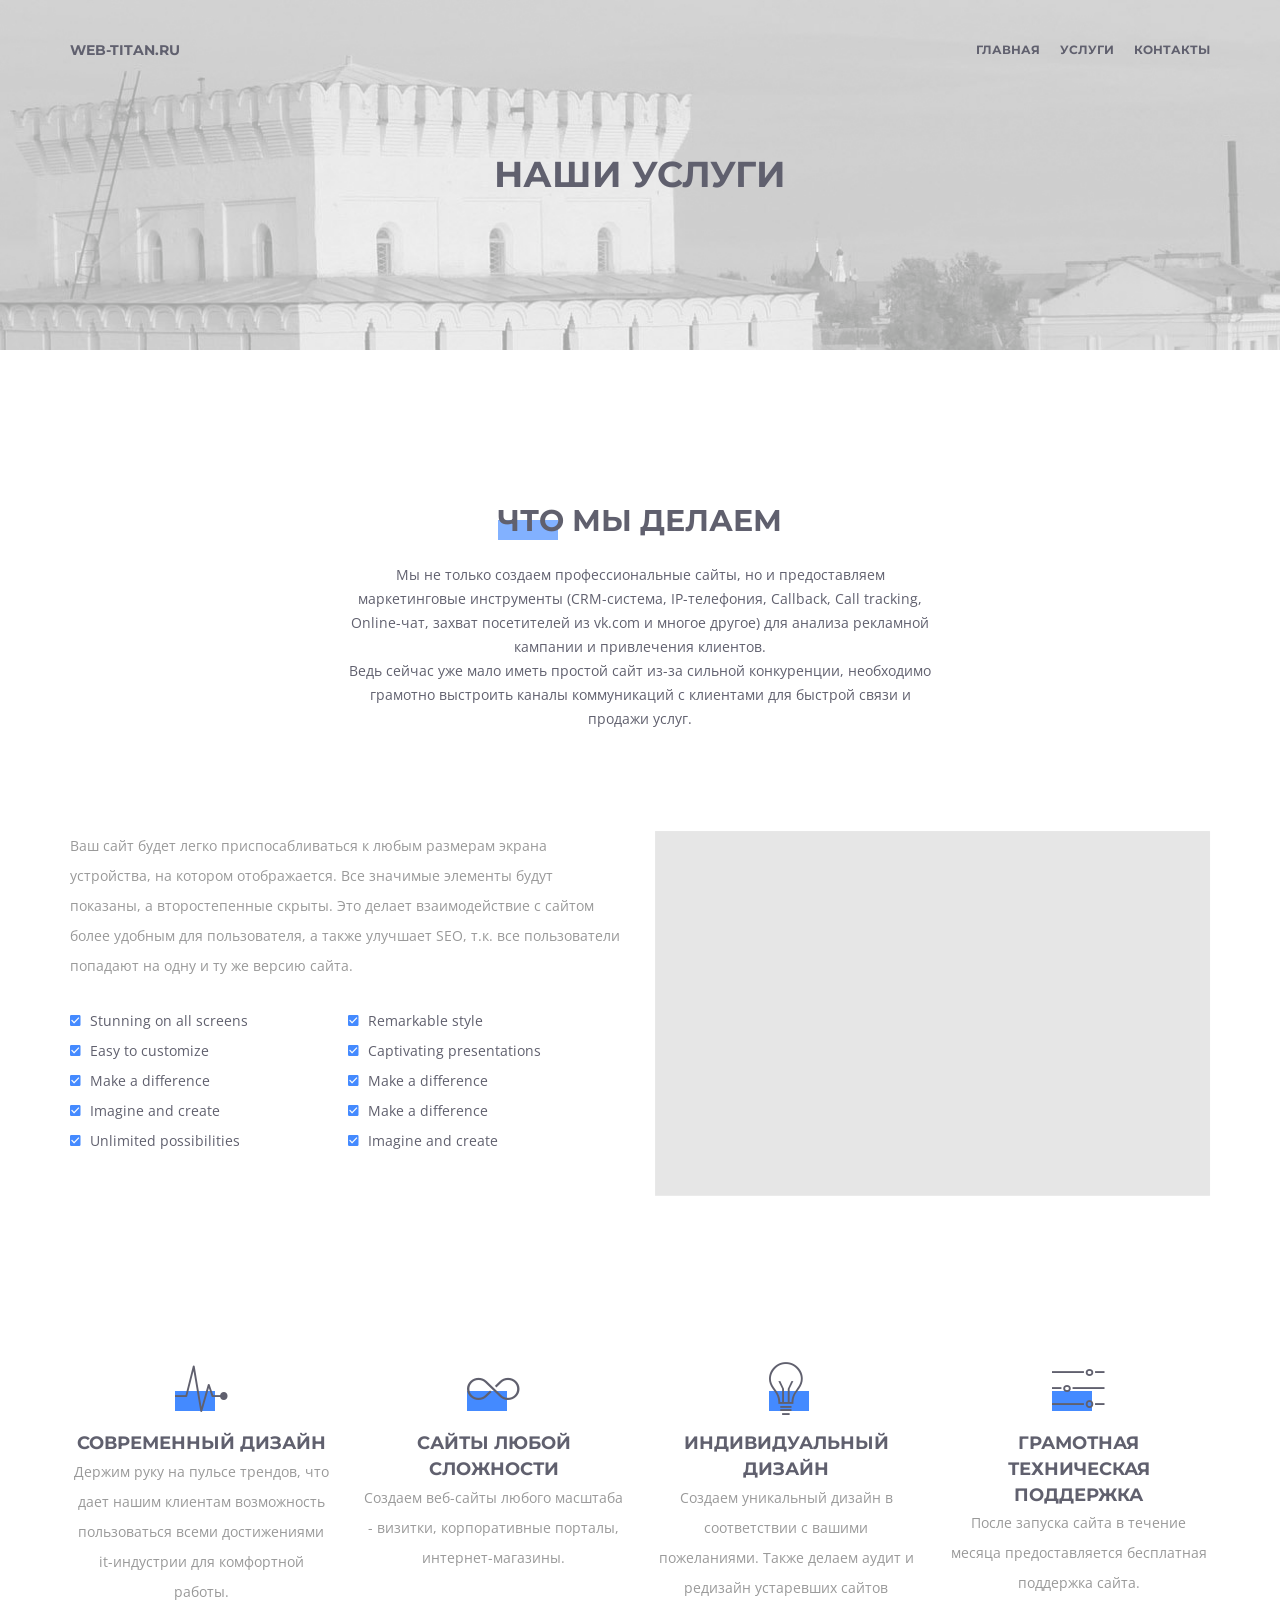
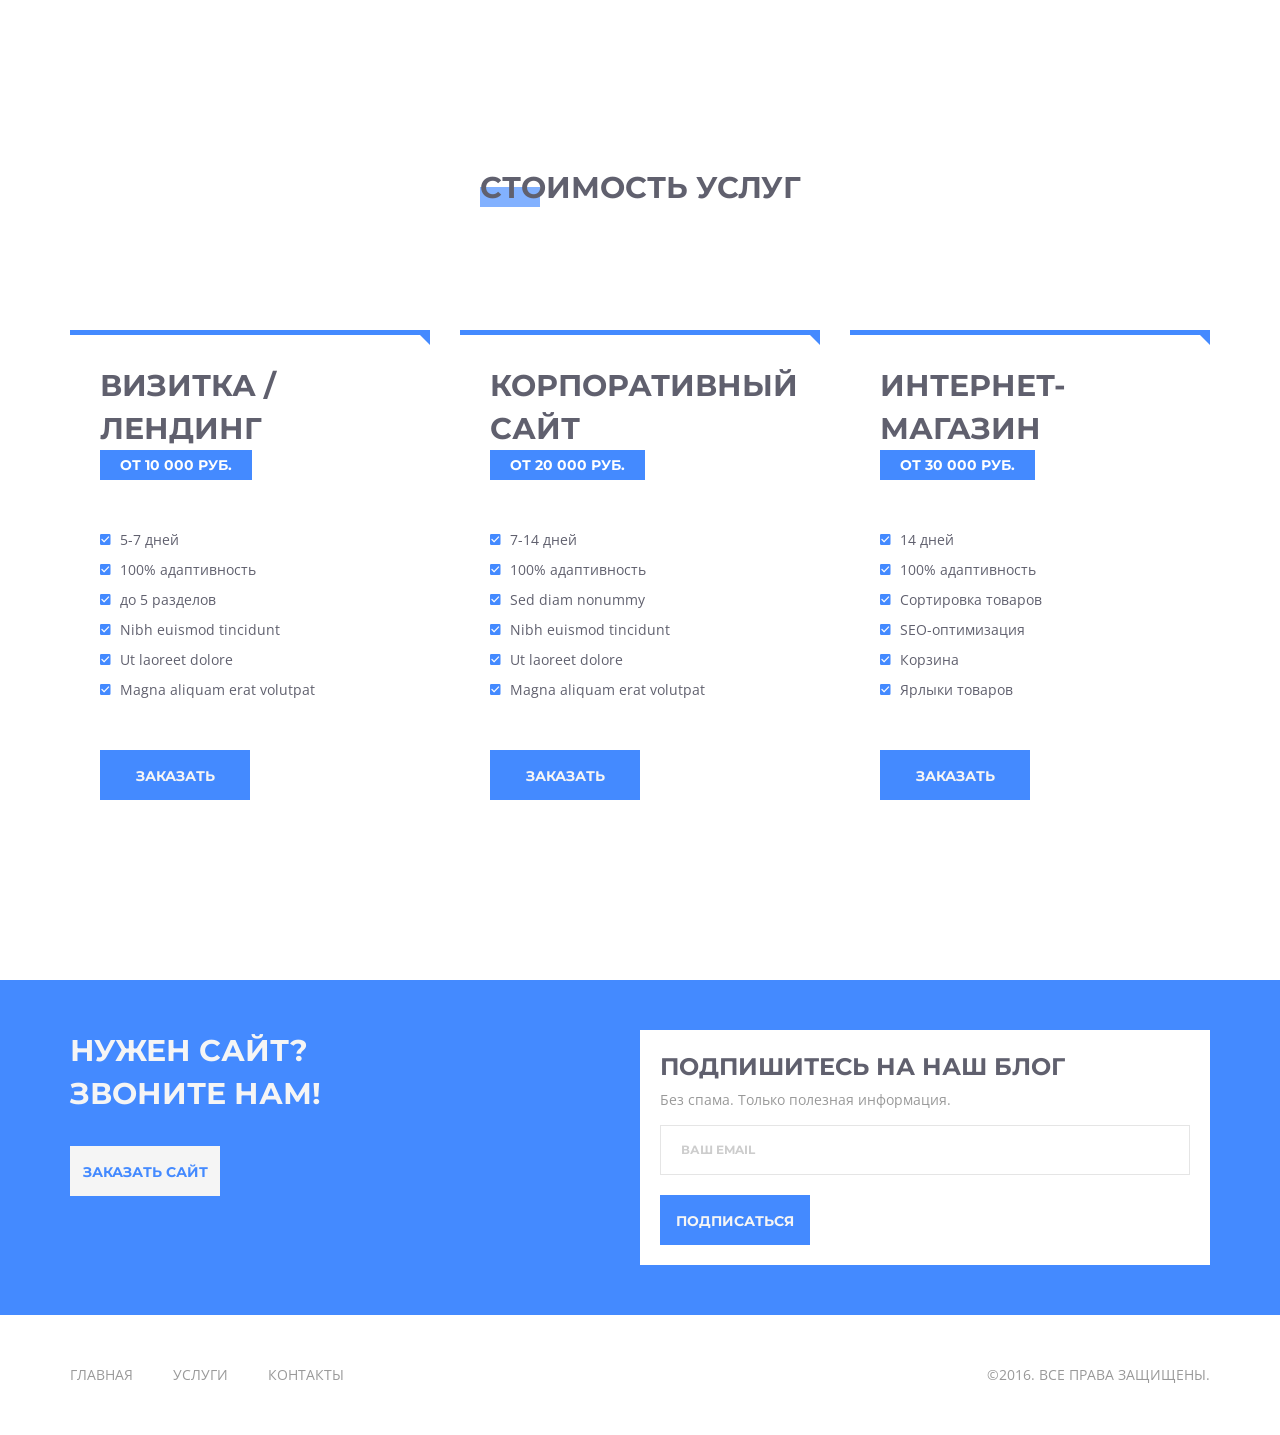
==== services.html @ 9d17737e "3" ====
<!DOCTYPE html>
<html>
<head>
	<title>Web-Titan | Веб-студия Ярославль</title>
	<!-- META TAGS -->
	<meta charset="utf-8">
	<meta name="viewport" content="width=device-width, initial-scale=1.0">
	<link rel="shortcut icon" type="image/x-icon" href="assets/img/favicon.ico">
	<meta name="author" content="web-titan.ru">
	<meta name="description" content="Веб-студия Web-Titan - создаем сайты и помогаем найти клиентов">

	<!-- STYLES -->
	<link rel="stylesheet" href="assets/css/bootstrap.min.css">
	<link rel="stylesheet" href="assets/css/ionicons.min.css">
	<link rel="stylesheet" href="assets/css/flexslider.css">
	<link rel="stylesheet" href="assets/css/animsition.min.css">
	<link rel="stylesheet" href="assets/css/animate.css">
	<link rel="stylesheet" href="assets/css/style.css">
</head>
<body class="animsition">
	<!-- HEADER  -->
	<header class="main-header">
		<div class="container">
			<div class="logo">
				<a href="index.html"><div class="big-title uppercase montserrat-text">web-titan.ru</div></a>
			</div>

			<div class="menu">
				<!-- desktop navbar -->
				<nav class="desktop-nav">
					<ul class="first-level">
						<li><a href="index.html" class="animsition-link">Главная</a></li>
<!--						<li><a href="about.html" class="animsition-link">о нас</a></li>-->
						<li><a href="services.html" class="animsition-link">услуги</a></li>
<!--
						<li><a href="">портфолио</a>
							<ul class="second-level">
								<li><a href="portfolio-1.html" class="animsition-link">portfolio list</a></li>
								<li><a href="single-project.html" class="animsition-link">single project 1</a></li>
								<li><a href="single-project-2.html" class="animsition-link">single project 2</a></li>
							</ul>
						</li>
						<li><a href="">блог</a>
							<ul class="second-level">
								<li><a href="blog-1.html" class="animsition-link">posts list</a></li>
								<li><a href="single-post.html" class="animsition-link">single post</a></li>
							</ul>
						</li>
-->
						<li><a href="contact.html" class="animsition-link">контакты</a></li>
					</ul>
				</nav>
				<!-- mobile navbar -->
				<nav class="mobile-nav"></nav>
				<div class="menu-icon">
					<div class="line"></div>
					<div class="line"></div>
					<div class="line"></div>
				</div>
			</div>
		</div>
	</header>


	<!-- HERO SECTION  -->
	<div class="site-hero_2">
		<div class="page-title">
			<div class="big-title montserrat-text uppercase">Наши услуги</div>
<!--			<div class="small-title montserrat-text uppercase">home / services</div>-->
		</div>
	</div>

	<!-- WHAT WE DO -->
	<section>
		<div class="container">
			<div class="row">
				<div class="section-title">
					<span>Что мы делаем</span>
					<p>Мы не только создаем профессиональные сайты, но и предоставляем маркетинговые инструменты (CRM-система, IP-телефония, Callback, Call tracking, Online-чат, захват посетителей из vk.com и многое другое) для анализа рекламной кампании и привлечения клиентов.
						<br>
						Ведь сейчас уже мало иметь простой сайт из-за сильной конкуренции, необходимо грамотно выстроить каналы коммуникаций с клиентами для быстрой связи и продажи услуг.	</p>
				</div>
			</div>

			<div class="row">
				<div class="col-md-6 wow fadeInUp">
					<p style="margin-bottom:30px">
					    Ваш сайт будет легко приспосабливаться к любым размерам экрана устройства, на котором отображается. Все значимые элементы будут показаны, а второстепенные скрыты. Это делает взаимодействие с сайтом более удобным для пользователя, а также улучшает SEO, т.к. все пользователи попадают на одну и ту же версию сайта. 
											
					</p>
					<div class="col-md-6">
						<div class="row">
							<ul class="list">
								<li>Stunning on all screens</li>
								<li>Easy to customize</li>
								<li>Make a difference</li>
								<li>Imagine and create</li>
								<li>Unlimited possibilities</li>
							</ul>
						</div>
					</div>
					<div class="col-md-6">
						<div class="row">
							<ul class="list">
								<li>Remarkable style</li>
								<li>Captivating presentations</li>
								<li>Make a difference</li>
								<li>Make a difference</li>
								<li>Imagine and create</li>
							</ul>
						</div>
					</div>
				</div>

				<div class="col-md-6 wow fadeInUp" data-wow-delay=".1s">
					<img src="assets/img/img1.jpg" alt="img" style="width:100%">
				</div>
			</div><!-- end row -->
		</div><!-- end container -->
	</section>


	<section>
		<div class="container">
			<div class="row">
				<div class="col-md-3 col-sm-6 col-xs-12 wow fadeInUp">
					<div class="benefits_1_single">
						<i class="icon ion-ios-pulse"></i>
						<div class="title montserrat-text uppercase">Современный дизайн</div>
						<p>
							Держим руку на пульсе трендов, что дает нашим клиентам возможность пользоваться всеми достижениями it-индустрии для комфортной работы.
						</p>
					</div>
				</div>
				<div class="col-md-3 col-sm-6 col-xs-12 wow fadeInUp" data-wow-delay=".1s">
					<div class="benefits_1_single">
						<i class="icon ion-ios-infinite-outline"></i>
						<div class="title montserrat-text uppercase">сайты любой сложности</div>
						<p>
							Создаем веб-сайты любого масштаба - визитки, корпоративные порталы, интернет-магазины.
						</p>
					</div>
				</div>
				<div class="col-md-3 col-sm-6 col-xs-12 wow fadeInUp" data-wow-delay=".2s">
					<div class="benefits_1_single">
						<i class="icon ion-ios-lightbulb-outline"></i>
						<div class="title montserrat-text uppercase">Индивидуальный дизайн</div>
						<p>
							Создаем уникальный дизайн в соответствии с вашими пожеланиями.
							Также делаем аудит и редизайн устаревших сайтов
						</p>
					</div>
				</div>
				<div class="col-md-3 col-sm-6 col-xs-12 wow fadeInUp" data-wow-delay=".3s">
					<div class="benefits_1_single">
						<i class="icon ion-ios-settings"></i>
						<div class="title montserrat-text uppercase">Грамотная техническая поддержка</div>
						<p>
							После запуска сайта в течение месяца предоставляется бесплатная поддержка сайта.
						</p>
					</div>
				</div>
			</div>
		</div>
	</section>


	<section class="pricing_plans">
		<div class="container">
			<div class="row">
				<div class="section-title">
					<span>стоимость услуг</span>
<!--					<p>Оплата происходит поэтапно.</p>-->
				</div>
			</div>
			<div class="row">
				<div class="col-md-4 col-sm-6 col-xs-12 wow fadeInUp">
					<div class="pricing_plan">
						<div class="plan_title montserrat-text uppercase">визитка / лендинг</div>
						<div class="plan_price montserrat-text uppercase">от 10 000 руб.</div>
						<ul class="list">
							<li>5-7 дней</li>
							<li>100% адаптивность</li>
							<li>до 5 разделов</li>
							<li>Nibh euismod tincidunt</li>
							<li>Ut laoreet dolore</li>
							<li>Magna aliquam erat volutpat</li>
						</ul>
						<a href="contact.html" class="btn green"><span>Заказать</span></a>
					</div>
				</div>

				<div class="col-md-4 col-sm-6 col-xs-12 wow fadeInUp" data-wow-delay=".1s">
					<div class="pricing_plan">
				<div class="plan_title montserrat-text uppercase">Корпоративный сайт</div>
						<div class="plan_price montserrat-text uppercase">от 20 000 руб.</div>
						<ul class="list">
							<li>7-14 дней</li>
							<li>100% адаптивность</li>
							<li>Sed diam nonummy</li>
							<li>Nibh euismod tincidunt</li>
							<li>Ut laoreet dolore</li>
							<li>Magna aliquam erat volutpat</li>
						</ul>
						<a href="contact.html" class="btn green"><span>Заказать</span></a>
					</div>
				</div>

				<div class="col-md-4 col-sm-6 col-xs-12 wow fadeInUp" data-wow-delay=".2s">
					<div class="pricing_plan">
						<div class="plan_title montserrat-text uppercase">Интернет-магазин</div>
						<div class="plan_price montserrat-text uppercase">от 30 000 руб.</div>
						<ul class="list">
							<li>14 дней</li>
							<li>100% адаптивность</li>
							<li>Сортировка товаров</li>
							<li>SEO-оптимизация</li>
							<li>Корзина</li>
							<li>Ярлыки товаров</li>
						</ul>
						<a href="contact.html" class="btn green"><span>Заказать</span></a>
					</div>
				</div>
			</div>
		</div>
	</section>


	<!-- newsletter -->
	<section class="green-section wow fadeInUp" style="padding:50px 0">
		<div class="container">
			<div class="col-md-6 col-sm-12">
				<div class="row">
					<span class="white-text montserrat-text uppercase" style="font-size:30px;display:block;">
						Нужен сайт? <br>звоните нам!
					</span>
					<a href="contact.html" class="btn white" style="margin-top:30px"><span>заказать сайт</span></a>
				</div>
			</div>

			<div class="col-md-6 col-sm-12">
				<div class="row">
					<div class="white-section" style="padding:20px">
						<span class="montserrat-text uppercase" style="font-size:24px">подпишитесь на наш блог</span>
						<p>
							Без спама. Только полезная информация.
						</p>
						<form action="#" method="post">
							<div class="input_1">
								<input type="text" name="email">
								<span>ваш email</span>
							</div>
							<button type="submit" class="btn green" style="margin-top:20px"><span>подписаться</span></button>
						</form>
					</div>
				</div>
			</div>
		</div>
	</section>


	<!-- FOOTER -->
	<footer class="main-footer wow fadeInUp">
		<div class="container">
			<div class="col-md-8 col-sm-12">
				<div class="row">
					<nav class="footer-nav">
						<ul>
							<li><a href="index.html" class="animsition-link link">главная</a></li>
<!--							<li><a href="about.html" class="animsition-link link">о нас</a></li>-->
							<li><a href="services.html" class="animsition-link link">услуги</a></li>
<!--							<li><a href="portfolio-1.html" class="animsition-link link">портфолио</a></li>-->
<!--							<li><a href="blog-1.html" class="animsition-link link">блог</a></li>-->
							<li><a href="contact.html" class="animsition-link link">контакты</a></li>
						</ul>
					</nav>
				</div>
			</div>

			<div class="col-md-4 col-sm-12" style="text-align:right">
				<div class="row">
					<div class="uppercase gray-text">
						&copy;2016. все права защищены.
					</div>
<!--
					<ul class="social-icons" style="margin-top:30px;float:right">
						<li><a href="#"><i class="icon ion-social-facebook"></i></a></li>
						<li><a href="#"><i class="icon ion-social-twitter"></i></a></li>
						<li><a href="#"><i class="icon ion-social-youtube"></i></a></li>
						<li><a href="#"><i class="icon ion-social-linkedin"></i></a></li>
						<li><a href="#"><i class="icon ion-social-pinterest"></i></a></li>
						<li><a href="#"><i class="icon ion-social-instagram"></i></a></li>
					</ul>
-->
				</div>
			</div>
		</div>
	</footer>

	<!-- SCRIPTS -->
	<script type="text/javascript" src="assets/js/jquery-2.1.4.min.js"></script>
	<script type="text/javascript" src="assets/js/smoothScroll.js"></script>
	<script type="text/javascript" src="assets/js/jquery.animsition.min.js"></script>
	<script type="text/javascript" src="assets/js/wow.min.js"></script>
	<script type="text/javascript" src="assets/js/main.js"></script>
	<script type="text/javascript">
	$(window).load(function(){
		new WOW().init();
	});
	</script>
</body>
</html>
---- assets/css/style.css ----
/*

// Table of contents //

		Body
	0.  General
	1.  Header & footer
	2.  Site heroes
	3.  Services
	4.  Portfolio
	5.  Inputs & textareas styles
	6.  Benefits styles
	7.  Pricing plans styles
	8.  Team styles
	9.  Testimonials styles
	10. clients styles
	11. Blog styles
	
*/
@import url(https://fonts.googleapis.com/css?family=Montserrat:400,700); /* Montserrat font */
@import url(https://fonts.googleapis.com/css?family=Open+Sans:400,300,600,700,800); /* Open sans font */

/* ##### GENERAL  ##### */
*{
	outline:0;padding: 0;margin:0;
	-webkit-box-sizing:border-box;
	        box-sizing:border-box;
}
body{
	background: #fff;
	color:#60606e;
	font-family: "Open sans", sans-serif;
	font-size: 14px;
	-webkit-font-smoothing: antialiased;
    -moz-osx-font-smoothing: grayscale;
    overflow-x: hidden;
}

/* ##### 00 : GENERAL  ##### */
section{
	margin-top: 150px;
}
.green-section{
	background-color:#448AFF;
}
.white-section{
	background-color:#fff;
}
.light-gray-section{
	background-color: #efeff0;
}
img{width:100%;}

/*blockquote*/
blockquote.bq{
	padding: 30px;
	border-left: solid 10px #448AFF;
	font-style: italic;
	font-size: 14px;
	line-height: 30px;
	color:#999999;
	background-color: #efeff0;
}

/*links*/
a{
	color:#60606e;
	-webkit-transition:all .2s ease-in-out;
			transition:all .2s ease-in-out;
}
a.link{
	position: relative;
}
a.link:after{
	content: "";
	position: absolute;
	bottom: -10px;
	left: 0;
	width: 0;
	height: 1px;
	background-color: #448AFF;
	-webkit-transition:all .2s ease-in-out;
			transition:all .2s ease-in-out;
}
a:hover, a:focus{
	color:#60606e;
	text-decoration: none;
}
a:hover:after{
	width: 50%;
}
/*texts*/
.montserrat-text{font-family: "Montserrat", sans-serif; font-weight: 700}
.open-sans-text{font-family: "Open sans", sans-serif}
.white-text{color:#f5f5f5;}
.green-text{color:#448AFF;}
.gray-text{color:#999999;}

.uppercase{text-transform: uppercase;}
.italic{font-style: italic;}
p{
	font-family: "Open sans", sans-serif;
	color:#999999;
	line-height: 30px;
}
ul.social-icons li a:hover{
	color:#448AFF;
}
/*section's title*/
.section-title{
	width: 50%;
	margin: 0 auto 100px;
	text-align: center;
}
.section-title span{
	position: relative;
	z-index: 1;
	font-family: "Montserrat", sans-serif;
	font-weight: 700;
	font-size: 30px;
	text-transform: uppercase;
	color:#60606e;
	position: relative;
	display: inline-block;
	margin-bottom: 20px;
}
.section-title span:after{
	content: "";
	background-color: #82B1FF;
	position: absolute;
	top:20px;
	left:0;
	z-index: -1;
	width: 60px;
	height: 20px;
}
.section-title p{
	line-height: 24px;
	color:#60606e;
}
@media (max-width: 991px) {
	.section-title{
		margin : 0 auto 50px;
	}
	.section-title span:after{
		left:50%;
		-webkit-transform:translateX(-50%);
		    -ms-transform:translateX(-50%);
		        transform:translateX(-50%);
	}
}


/*lists*/
/*list 1*/
ul.list li{
	list-style: none;
	position: relative;
	padding-left: 20px;
	margin-bottom: 10px;
}
ul.list li:last-child{margin-bottom: 0}
ul.list li:before{
	font-family: "Ionicons";
	content: '\f374';
	position: absolute;
	left: 0;
	color:#448AFF;
}
/*list 2*/
ul.list_2 li{
	list-style: none;
	float: left;
	width: 100%;
}
ul.list_2 li a{
	display: inline-block;
	padding: 20px;
	border-bottom: solid 1px #bfbfbf;
	width: 100%;
	-webkit-transition:all .2s ease-in-out;
	transition:all .2s ease-in-out;
}
ul.list_2 li:first-child a{border-top:solid 1px #bfbfbf;}
ul.list_2 li a > span{
	float: right;
}
ul.list_2 li a:hover{border-bottom: solid 1px #448AFF;}
/*list 3 (tags)*/
ul.tags{
	float: left;
}
ul.tags li{
	list-style: none;
	margin-right: 5px;
	margin-bottom: 5px;
	float: left;
}
ul.tags li a{
	display: inline-block;
	height: 30px;
	line-height: 30px;
	color:#999999;
	background-color: #e5e5e5;
	padding: 0 15px;
	font-family: "Montserrat", sans-serif;
	font-size: 12px;
	font-weight: 700;
	text-transform: uppercase;
}
ul.tags li a:hover{
	background-color: #f2f2f2;
	color:#60606e;
}

/*social icons*/
ul.social-icons li{
	list-style: none;
	float: left;
	margin: 0 10px;
}
ul.social-icons li:first-child{margin:0 10px 0 0;}
ul.social-icons li:last-child{margin:0 0 0 10px;}
ul.social-icons li a{
	color:#999999;
	font-size: 18px;
}

/*buttons*/
.btn{
	height: 50px;
	line-height: 50px;
	min-width: 150px;
	text-align: center;
	font-family: "Montserrat", sans-serif;
	font-weight: 700;
	text-transform: uppercase;
	border-radius:0;
	padding: 0;
	-webkit-transition:all .2s ease-in-out;
	transition:all .2s ease-in-out;
}
.btn:hover{
	-webkit-transform:scale(1.01);
	    -ms-transform:scale(1.01);
	        transform:scale(1.01);
	-webkit-box-shadow: 0 0 10px rgba(0,0,0,.2);
	        box-shadow: 0 0 10px rgba(0,0,0,.2);
}
.btn.green{
	background-color: #448AFF;
	color:#F5F5F5;
}
.btn.white{
	background-color: #f5f5f5;
	color:#448AFF;
}
@media (max-width: 991px) {
	.btn{
		margin: 20px 0;
	}
}


/*tab menu*/
.tab{
	overflow: hidden;
	float: left;
}
.tab nav{
	width: 100%;
	display: inline-block;
	float: left;
	border-bottom: solid 2px #e6e6e6;
	margin-bottom: 30px;
	position: relative;
}
.tab nav .bottom-line{
	height: 2px;
	background-color: #448AFF;
	position: absolute;
	bottom: -2px;
	left: 0;
	-webkit-transition:all .2s ease-in-out;
			transition:all .2s ease-in-out;
}
.tab nav a{
	font-family: "Montserrat", sans-serif;
	font-size: 12px;
	font-weight: 700;
	text-transform: uppercase;
	padding: 0 10px 20px;
	color:#999999;
	display: inline-block;
	-webkit-transition:all .2s ease-in-out;
			transition:all .2s ease-in-out;
	position: relative;
}
.tab nav a.current{color:#60606e;}
.tab .tab_single{display: none;}
.tab .tab_single.shown{display: block;}

/* ##### 01 : HEADER & FOOTER  ##### */
/*header*/
header.main-header{
	height: 100px;
	width: 100%;
	position: absolute;
	top:0;
	left: 0;
	z-index: 9;
}
/*logo*/
header.main-header .logo{
	float: left;
	height: 100px;
	line-height: 100px;
}

.menu{float: right;}

/*desktop nav*/
nav.desktop-nav{float: left;}
nav.desktop-nav li{list-style: none;}
nav.desktop-nav ul.first-level > li{
	float: left;
	margin-right: 20px;
	position: relative;
}
nav.desktop-nav ul.first-level > li:last-child{margin-right: 0}
nav.desktop-nav ul.first-level > li > a{
	display: inline-block;
	line-height: 100px;
	position: relative;
	-webkit-transition:none;
	transition : none;
}
nav.desktop-nav ul.first-level > li > a:after{
	content: "";
	position: absolute;
	top: 50px;
	left: 0;
	width: 50%;
	height: 1px;
	background-color: #60606e;
	opacity: 0;
	-webkit-transition:all .2s ease-in-out;
			transition:all .2s ease-in-out;
}
nav.desktop-nav ul.first-level > li:hover > a:after{
	top:35px;
	opacity: 1;
}
nav.desktop-nav ul.first-level > li a{
	text-transform: uppercase;
	font-family: "Montserrat", sans-serif;
	font-size: 12px;
	font-weight: 700;
}


nav.desktop-nav ul.first-level > li > ul.second-level{
	display: none;
	z-index: 999;
	position: absolute;
	top: 70px;
	left: 0;
	min-width: 200px;
	background-color: #60606e;
}
nav.desktop-nav ul.first-level > li:last-child > ul.second-level{
	left: auto;
	right: 0;
}
nav.desktop-nav ul.first-level > li > ul.second-level > li > a{
	display: inline-block;
	width: 100%;
	height: 40px;
	line-height: 40px;
	padding: 0 20px;
	color:#fff;
}
nav.desktop-nav ul.first-level > li > ul.second-level > li:nth-child(even) > a{
	background-color: #585866;
}
nav.desktop-nav ul.first-level > li > ul.second-level > li > a:hover{
	background-color: #404051;
}
@media (max-width: 991px) {
	.menu nav.desktop-nav{display: none;}
}

/*mobile nav*/
nav.mobile-nav{
	display: inline-block;
	min-width: 300px;
	background-color: #60606e;
	position: absolute;
	right: 0;
	top:100px;
	display: none;
}
nav.mobile-nav > ul.first-level li{
	list-style: none;
}
nav.mobile-nav > ul.first-level > li a {
	display: inline-block;
	text-decoration: none;
	width: 100%;
	height: 40px;
	line-height: 40px;
	text-align: center;
	color:white;
	font-family: "Montserrat", sans-serif;
	font-weight: 700;
	text-transform: uppercase;
	font-size: 12px;
}
nav.mobile-nav > ul.first-level > li a:hover{
	background-color: #404051;
}
nav.mobile-nav > ul.first-level > li > ul.second-level{
	display: none;
	background-color: #50505f;
}

/*menu icon*/
header.main-header .menu-icon{
	float:left;
	cursor: pointer;
	margin-top: 41.5px; /* (100 - 17) / 2 (17px is the icon's height) */
	display:none;
}
header.main-header .menu-icon .line{
	height: 1px;
	width: 30px;
	background-color: #60606e;
	-webkit-transition:all .2s ease-in-out;
			transition:all .2s ease-in-out;
}
header.main-header .menu-icon .line:nth-child(2){
	margin: 7px 0;
	width: 15px;
}
header.main-header .menu-icon .line:last-child{width: 20px;}
@media (max-width: 991px) {
	header.main-header .menu-icon{display: block;}
}



/*footer*/
footer.main-footer{
	padding: 50px 0;
}
footer.main-footer nav.footer-nav ul{
	padding: 0;
	margin: 0;
}
footer.main-footer nav.footer-nav ul li{
	list-style: none;
	float: left;
	margin: 0 20px;
	padding: 0;
}
footer.main-footer nav.footer-nav ul li:first-child{margin:0 20px 0 0;}
footer.main-footer nav.footer-nav ul li a{
	text-transform: uppercase;
	color:#9a9a9a;
}
@media (max-width: 991px) {
	footer.main-footer *{
		text-align: center;
	}
	footer.main-footer ul.social-icons{float: left;width: 100%;text-align: center;}
	footer.main-footer ul.social-icons li{margin:0;width: -webkit-calc(100% / 6);width: calc(100% / 6)}
	footer.main-footer nav.footer-nav ul li{
		text-align: center;
		width: 100%;
	}
	footer.main-footer nav.footer-nav ul li, footer.main-footer nav.footer-nav ul li:first-child{
		margin-left:0;
		margin-bottom: 20px;
	}
}

/* ##### 02 : SITE HEROS  ##### */
/*site hero 1 */
.site-hero{
	height: 770px;
	width: 100%;
	background: #fff url("../img/site-hero.jpg") no-repeat;
	background-size: cover;
	position: relative;
	overflow: hidden;
}
.site-hero ul.slides{
	height: 450px; /* 850 - 400 */
	width: 100%;
	position: absolute;
	top:100px;
}
.site-hero ul.slides li{
	opacity: 0;
	text-align: center;
	position: absolute;
	top:50%;
	left: 50%;
	-webkit-transform:translate(-50%, -50%);
	    -ms-transform:translate(-50%, -50%);
	        transform:translate(-50%, -50%);
}
.site-hero .small-title{
	color:#f5f5f5;
	padding: 7px 12px;
	background-color: #448AFF;
	display: inline-block;
}
.site-hero .big-title{
	font-size: 48px;
	color:#60606e;
	padding: 10px 40px;
	border:solid 10px #60606e;
	display: inline-block;
	margin-bottom: 30px;
}
.site-hero p{
	width: 50%;
	margin: 0 auto;
	color:#60606e;
}

/*site hero 2 */
.site-hero_2{
	background: url("../img/site-hero2.jpg") no-repeat;
	background-size: cover;
	height: 350px;
	width: 100%;
	position: relative;
}
.site-hero_2 .page-title{
	position: absolute;
	top:50%;
	left: 50%;
	-webkit-transform:translate(-50%, -50%);
	    -ms-transform:translate(-50%, -50%);
	        transform:translate(-50%, -50%);
	text-align: center;
}
.site-hero_2 .page-title .big-title{font-size: 36px;}
.site-hero_2 .page-title .small-title{font-size: 14px;}


.agency{
	width: 100%;
	height: auto;
	float: left;
	margin-top: -300px;
}
.agency img{
	max-height: 400px;
}
.agency p{
	color:#60606e;
}
.agency .section-title{
	text-align:left;
	width:100%;
	margin: 0 auto 30px;
}
@media (max-width: 991px) {
	.site-hero ul.slides{height: 750px;}
	.agency{margin-top: 30px;}
	.agency img{margin-bottom: 30px;}
	.agency .section-title{margin: 0 auto;text-align: center;}
	.agency p{text-align: center;}
}


/* ##### 03 : SERVICES  ##### */
.services .services-left i.icon{
	display: block;
	font-size: 36px;
}
.services .services-left .service-title{
	font-size: 18px;
	margin-bottom: 20px;
	display: inline-block;
}
.services .services-left ul li{
	list-style: none;
	text-transform: uppercase;
	line-height: 30px;
	color:#999999;
}
@media (max-width: 991px) {
	.services .services-left{text-align: center;margin-bottom: 50px;}
}



/* ##### 04 : PORTFOLIO  ##### */
.site-portfolio {
    height: 500px;
	width: 100%;
	background: #f5f5f5;
	background-size: cover;
	position: relative;
	overflow: hidden;
}

.site-portfolio ul.slides{
	height: 500px; /* 850 - 400 */
	width: 100%;
	position: absolute;
	top:100px;
}

.portfolio .categories-grid span{
	font-size: 30px;
	margin-bottom: 50px;
	display: inline-block;
}
.portfolio .categories-grid .categories ul li{
	list-style: none;
	margin: 20px 0;
}
.portfolio .categories-grid .categories ul li a{
	display: inline-block;
	font-family: "Montserrat", sans-serif;
	font-weight: 700;
	text-transform: uppercase;
	color:#60606e;
	margin-left: 20px;
}
.portfolio .categories-grid .categories ul li a.active{
	margin-left: 0;
	background-color: #448AFF;
	padding: 0 10px;
	color:white;
}
@media (max-width: 991px) {
	.portfolio .categories-grid span{margin-bottom: 0;text-align:center;width:100%;}
	.portfolio .categories-grid .categories ul li{
		text-align: center;
	}
	.portfolio .categories-grid .categories ul li a{
		margin-left: 0;
	}
}
.portfolio_item{
	position: relative;
	overflow: hidden;
	margin-bottom: 30px;
	display: inline-block;
}
.portfolio_item .portfolio_item_hover{
	position: absolute;
	top:0;
	left: 0;
	height: 100%;
	width: 100%;
	background-color: rgba(255,255,255,.8);
	-webkit-transform:translateX(-100%);
	    -ms-transform:translateX(-100%);
	        transform:translateX(-100%);
	opacity: 0;
	-webkit-transition:all .2s ease-in-out;
			transition:all .2s ease-in-out;
}
.portfolio_item .portfolio_item_hover .item_info{
	text-align: center;
	position: absolute;
	top:50%;
	left: 50%;
	-webkit-transform:translate(-50%,-50%);
	    -ms-transform:translate(-50%,-50%);
	        transform:translate(-50%,-50%);
}
.portfolio_item .portfolio_item_hover .item_info span{
	display: inline-block;
	font-family: "Montserrat", sans-serif;
	font-weight: 700;
	text-transform: uppercase;
	color:#60606e;
	font-size: 18px;
	-webkit-transform:translateY(20px);
	    -ms-transform:translateY(20px);
	        transform:translateY(20px);
	-webkit-transition:all .5s ease-in-out .3s;
			transition:all .5s ease-in-out .3s;
	opacity: 0;
}
.portfolio_item .portfolio_item_hover .item_info em{
	font-style: normal;
	font-weight: 700;
	display: inline-block; 
	background-color: #448AFF;
	padding: 5px;
	color:white;
	margin-top: 5px;
	-webkit-transform:translateY(20px);
	    -ms-transform:translateY(20px);
	        transform:translateY(20px);
	-webkit-transition:all .5s ease-in-out .5s;
			transition:all .5s ease-in-out .5s;
	opacity: 0;
}
.portfolio_item:hover .portfolio_item_hover{
	opacity: 1;
	-webkit-transform:translateY(0);
	    -ms-transform:translateY(0);
	        transform:translateY(0);
}
.portfolio_item:hover .item_info em,
.portfolio_item:hover .item_info span
{
	opacity: 1;
	-webkit-transform:translateY(0);
	    -ms-transform:translateY(0);
	        transform:translateY(0);
}




/*single project*/
.project_images{float:left;}
.related_projects{float: left;}
.pages_pagination{
	width: 100%;
	height: 50px;
	line-height: 50px;
	float: left;
	text-align: right;
	font-size: 24px;
	margin: 50px 0;
}
.pages_pagination .all{
	float: left;
}
.pages_pagination > a{
	display: inline-block;
	height: 100%;
	width: 50px;
	text-align: center;
}
.pages_pagination > a:hover{
	background-color: #448AFF;
	color:white;
}
@media (max-width: 991px) {
	.related_projects img{margin-bottom: 30px}
}



/* ##### 05 : INPUTS & TEXTAREAS STYLES  ##### */
/*textarea 1*/
.textarea_1{
	height: 200px;
	width: 100%;
	border:solid 1px rgba(0,0,0,.1);
	position: relative;
}
.textarea_1 textarea{
	height: 100%;
	width: 100%;
	border:0;
	padding: 20px;
	background-color: transparent;
	float: left;
	z-index: 2;
	font-family: "Montserrat", sans-serif;
	font-size: 14px;
	color:#9a9a9a;
}
.textarea_1 > span{
	position: absolute;
	top:20px;
	left: 20px;
	-webkit-transform:translateY(-50%);
	    -ms-transform:translateY(-50%);
	        transform:translateY(-50%);
	font-family: "Montserrat", sans-serif;
	font-weight: 700;
	font-size: 12px;
	text-transform: uppercase;
	color:#cdcdcd;
	-webkit-transition:all .2s ease-in-out;
	transition:all .2s ease-in-out;
	z-index: 1;
}
/*input 1*/
.input_1{
	height: 50px;
	width: 100%;
	border:solid 1px rgba(0,0,0,.1);
	position: relative;
}
.input_1 input[type="text"]{
	height: 100%;
	width: 100%;
	border:0;
	padding: 0 20px;
	float: left;
	position: relative;
	background-color: transparent;
	z-index: 2;
	font-family: "Montserrat", sans-serif;
	font-size: 14px;
	color:#9a9a9a;
}
.input_1 > span{
	position: absolute;
	top:50%;
	left: 20px;
	-webkit-transform:translateY(-50%);
	    -ms-transform:translateY(-50%);
	        transform:translateY(-50%);
	font-family: "Montserrat", sans-serif;
	font-weight: 700;
	font-size: 12px;
	text-transform: uppercase;
	color:#cdcdcd;
	-webkit-transition:all .2s ease-in-out;
	transition:all .2s ease-in-out;
	z-index: 1;
}
.input_1 > span.active,.textarea_1 > span.active{
	color:#448AFF;
	font-size: 10px;
	top:0px;
	left: 5px;
	background-color: #F5F5F5;
	padding: 5px
}
/*input 2*/
.input_2{
	width: 100%;
	height: 40px;
	background-color: #ececec;
	position: relative;
}
.input_2 > input{
	height: 100%;
	width: -webkit-calc(100% - 40px);
	width: calc(100% - 40px);
	border:0;
	background-color: transparent;
	padding: 0 20px;
	font-family: "Montserrat", sans-serif;
	font-size: 12px;
	text-transform: uppercase;
	float: left;
	-webkit-transition:all .2s ease-in-out;
			transition:all .2s ease-in-out;
}
.input_2 > button{
	height: 100%;
	width: 40px;
	border:0;
	background-color: transparent;
}
.input_2 > input:focus{
	background-color: #f2f2f2;
}

/* ##### 06 : BENEFITS STYLES  ##### */
/*benefits 1*/
.benefits_1_single{
	width: 100%;
	text-align: center;
}
.benefits_1_single > i{
	display: inline-block;
	font-size: 60px;
	position: relative;
}
.benefits_1_single > i:after{
	content: "";
	position: absolute;
	bottom: 20px;
	left: 0;
	height: 20px;
	width: 40px;
	background-color :#448AFF;
	z-index: -1
}
.benefits_1_single > .title{
	font-size: 18px;
}

/*benefits 2 */
.benefits_2_single{margin-bottom: 30px;}
.benefits_2_single:nth-last-child(-n+3){margin-bottom: 30px;}
.benefits_2_single > i{
	display: inline-block;
	background-color: #448AFF;
	height: 40px;
	width: 40px;
	line-height: 40px;
	text-align: center;
	color:white;
	font-size: 30px;
	margin-right: 20px;
}
.benefits_2_single > .title{
	display: inline-block;
	height: 40px;
	line-height: 40px;
	color:#60606e;
}


/* ##### 07 : PRICING PLANS STYLES  ##### */
.pricing_plan{
	padding: 30px;
	border-top: solid 5px #448AFF;
	position: relative;
	-webkit-transition:all .2s ease-in-out;
	transition:all .2s ease-in-out;
}
.pricing_plan:after{
	content: "";
	position: absolute;
	top:0;
	right: 0;

	width: 0; 
	height: 0; 
	border-left: 10px solid transparent;
	border-right: 0px solid transparent;
	
	border-top: 10px solid #448AFF;
}
.pricing_plan:hover{
	-webkit-transform:scale(1.01);
	    -ms-transform:scale(1.01);
	        transform:scale(1.01);
	-webkit-box-shadow: 0 0 50px rgba(0,0,0,.2);
	        box-shadow: 0 0 50px rgba(0,0,0,.2)
}
.pricing_plan .plan_title{
	font-size: 30px;
} 
.pricing_plan .plan_price{
	background-color: #448AFF;
	padding: 5px 20px;
	color:white;
	font-size: 14px;
	display: inline-block;
} 
.pricing_plan ul{
	margin: 50px 0;
}


/* ##### 08 : TEAM STYLES  ##### */
.team_member{
	margin-bottom: 30px;
	position: relative;
	overflow: hidden;
}
.team_member .team_member_hover{
	position: absolute;
	top:0;
	left: 0;
	height: 100%;
	width: 100%;
	background-color: rgba(255,255,255,.8);
	padding: 20px;
	opacity: 0;
	-webkit-transition:all .2s ease-in-out;
			transition:all .2s ease-in-out;
}
.team_member .team_member_hover .team_member_info{
	position: absolute;
	top:50%;
	left: 50%;
	-webkit-transform:translate(-50%, -50%);
	    -ms-transform:translate(-50%, -50%);
	        transform:translate(-50%, -50%);
	text-align: center;
	width: 100%;
}
.team_member .team_member_hover .team_member_info .team_member_name{
	font-family: "Montserrat", sans-serif;
	font-weight: 700;
	font-size: 12px;
	color:#60606e;	
	text-transform: uppercase;
	-webkit-transition:all .2s ease-in-out .2s;
	transition:all .2s ease-in-out .2s;
	-webkit-transform:translateY(20px);
	    -ms-transform:translateY(20px);
	        transform:translateY(20px);
	opacity: 0;
}
.team_member .team_member_hover .team_member_info .team_member_job{
	display: inline-block;
	margin-top: 10px;
	background-color: #448AFF;
	padding: 5px;
	font-family: "Montserrat", sans-serif;
	font-weight: 700;
	font-size: 12px;
	text-transform: uppercase;
	color:white;
	-webkit-transition:all .2s ease-in-out .3s;
	transition:all .2s ease-in-out .3s;
	-webkit-transform:translateY(20px);
	    -ms-transform:translateY(20px);
	        transform:translateY(20px);
	opacity: 0;
}
.team_member:hover .team_member_hover{
	opacity: 1;
}
.team_member:hover .team_member_info .team_member_name,.team_member:hover .team_member_info .team_member_job{
	-webkit-transform:translateY(0);
	    -ms-transform:translateY(0);
	        transform:translateY(0);
	opacity: 1;
}


/* ##### 09 : TESTIMONIALS STYLES  ##### */
.testimonials{
	position: relative;
	float: left;
}
.testimonials_single{
	width: 100%;
	text-align: center;
}
.testimonials_single .author_pic{
	height: 80px;
	width: 80px;
	border-radius: 50%;
	overflow: hidden;
	margin: 0 auto;
}
.testimonials_single p{margin: 30px 0;}
.testimonials_single .author_name{
	padding: 7px;
	background-color: #448AFF;
	color:white;
	font-family: "Montserrat", sans-serif;
	text-transform: uppercase;
	display: inline-block;
}


/* ##### 10 : CLIENTS STYLES  ##### */
.clients_single{
	border:solid 1px rgba(0,0,0,.1);
	padding: 20px;
	overflow: hidden;
	text-align: center;
}
.clients div[class^="col"]{
	margin-bottom: 30px;
}
.clients div[class^="col"]:nth-last-child(-n+3){margin-bottom: 0}
@media (max-width: 767px) {
	.clients div[class^="col"]:first-child{margin-top: 30px}
	.clients div[class^="col"]:nth-last-child(-n+3){margin-bottom: 30px}
}
@media (min-width: 768px) and (max-width: 991px) {
	.clients div[class^="col"]:first-child{margin-top: 30px}
	.clients div[class^="col"]:nth-last-child(-n+3){margin-bottom: 30px}
}
.clients_single img{
	max-width: 100%;
	max-height: 100px;
	opacity: .5;
	-webkit-transition:all .2s ease-in-out;
	transition:all .2s ease-in-out;
}
.clients_single:hover img{opacity: 1}


/* ##### 11 : BLOG STYLES  ##### */
/*blog posts*/
.blog_post{
	margin-bottom: 100px;
}
.post_media{
	margin-bottom: 30px;
}
.post_media *{
	width: 100%;
	max-height: 500px;
}
.post_title{
	margin-bottom: 20px;
}
.post_title span.post_date{
	font-size: 11px;
	font-family: "Montserrat", sans-serif;
	text-transform: uppercase;
	background-color:#448AFF;
	padding: 5px;
	color:white;
}
.post_info{margin-bottom: 20px}
.post_info .post_date{
	background-color: #448AFF;
	height: 30px;
	line-height: 30px;
	padding: 0 15px;
	color:white;
	float: left;
	margin-right: 15px;
}
.post_info > *{line-height: 30px}
.post_info > i{
	color: #cccccc;
	font-size: 18px;
	margin-right: 5px;
}
.post_info > span{
	color:#cccccc;
	font-family: "Montserrat", sans-serif;
	font-size: 14px;
	margin-right: 20px;
}
.blog_post > a{
	display: inline-block;
	margin-top: 10px;
}

/*masonry blog posts*/
.blog_post_masonry{
	width: 100%;
	margin-bottom: 50px;
}
.blog_post_masonry .post_media {margin-bottom: 0}
.blog_post_masonry .post_info {margin:10px 0;}
.blog_post_masonry .post_date{display: block;width: 100%;}



/*sidebar*/
@media (max-width: 991px) {
	.sidebar{margin-top: 100px;}
}
.sidebar{float: left;}
.sidebar .widget{
	margin-bottom: 50px;
	width: 100%;
	float: left;
}
.sidebar .widget:last-child{margin-bottom: 0;}
.sidebar .widget .widget_title{
	font-size: 14px;
	font-family: "Montserrat", sans-serif;
	font-weight: 700;
	text-transform: uppercase;
	margin-bottom: 30px;
}
.sidebar .widget .related_post{
	margin-bottom: 15px;
	width: 100%;
	float: left;
}
.related_post:hover .thumb{opacity: .5}
.thumb{
	max-height: 60px;
	max-width: 60px;
	display: inline-block;
	margin-right:15px;
	float: left;
	-webkit-transition:all .2s ease-in-out;
	transition:all .2s ease-in-out;
}
.sidebar .widget .related_post .post_title{font-size: 14px;}
.sidebar .widget .related_post .post_date{font-size: 12px;}
.thumb:hover{opacity: .5}

/*pagination*/
.blog_pagination{
	width: 100%;
	text-align: center;
	float: left;
}
.blog_pagination .page {
	font-family: "Montserrat", sans-serif;
	font-weight: 700;
	font-size: 12px;
	text-transform: uppercase;
	display: inline-block;
}
.blog_pagination .page span{
	display: inline-block;
	padding: 0 20px;
}
.blog_pagination .page i{
	-webkit-transition:all .2s ease-in-out;
	transition:all .2s ease-in-out;
}
.blog_pagination .page:hover i.prev{
	color:#448AFF;
	display: inline-block;
	-webkit-transform:translateX(10px);
	    -ms-transform:translateX(10px);
	        transform:translateX(10px);
}
.blog_pagination .page:hover i.next{
	color:#448AFF;
	display: inline-block;
	-webkit-transform:translateX(-10px);
	    -ms-transform:translateX(-10px);
	        transform:translateX(-10px);
}
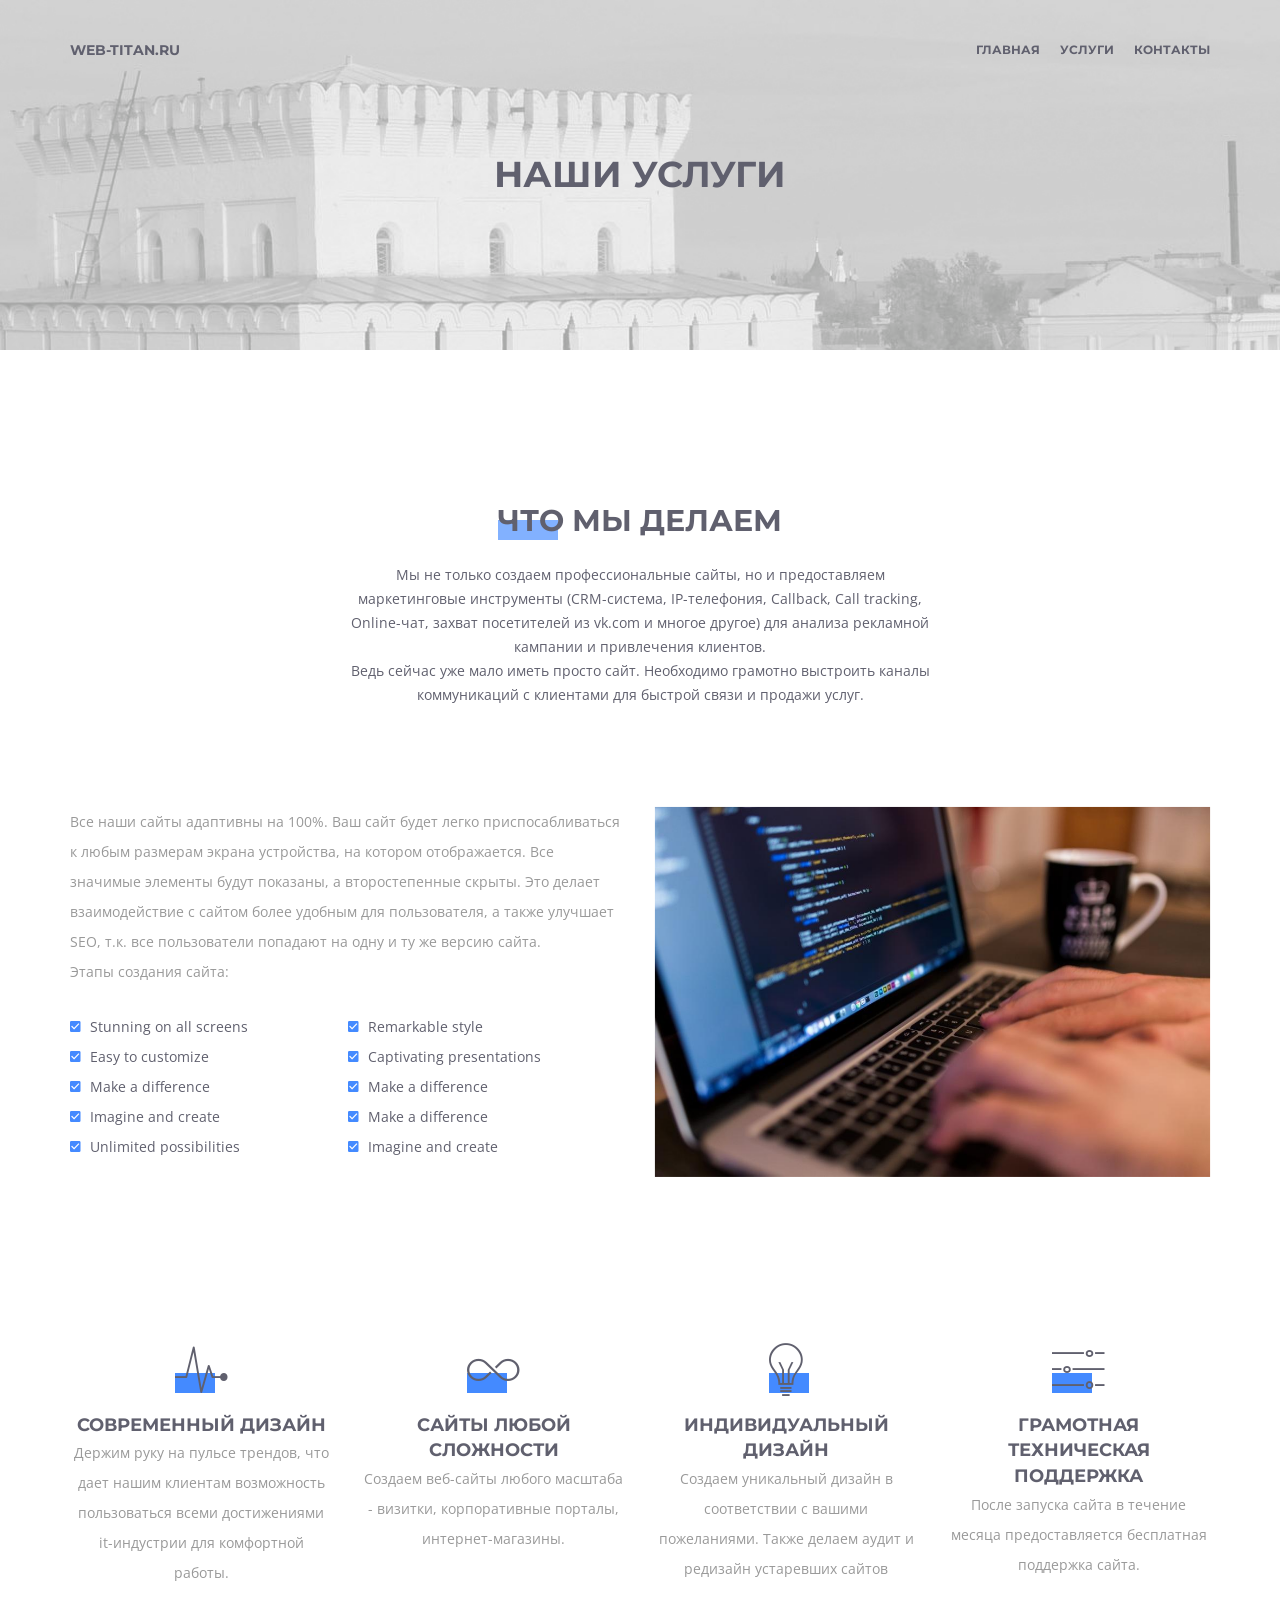
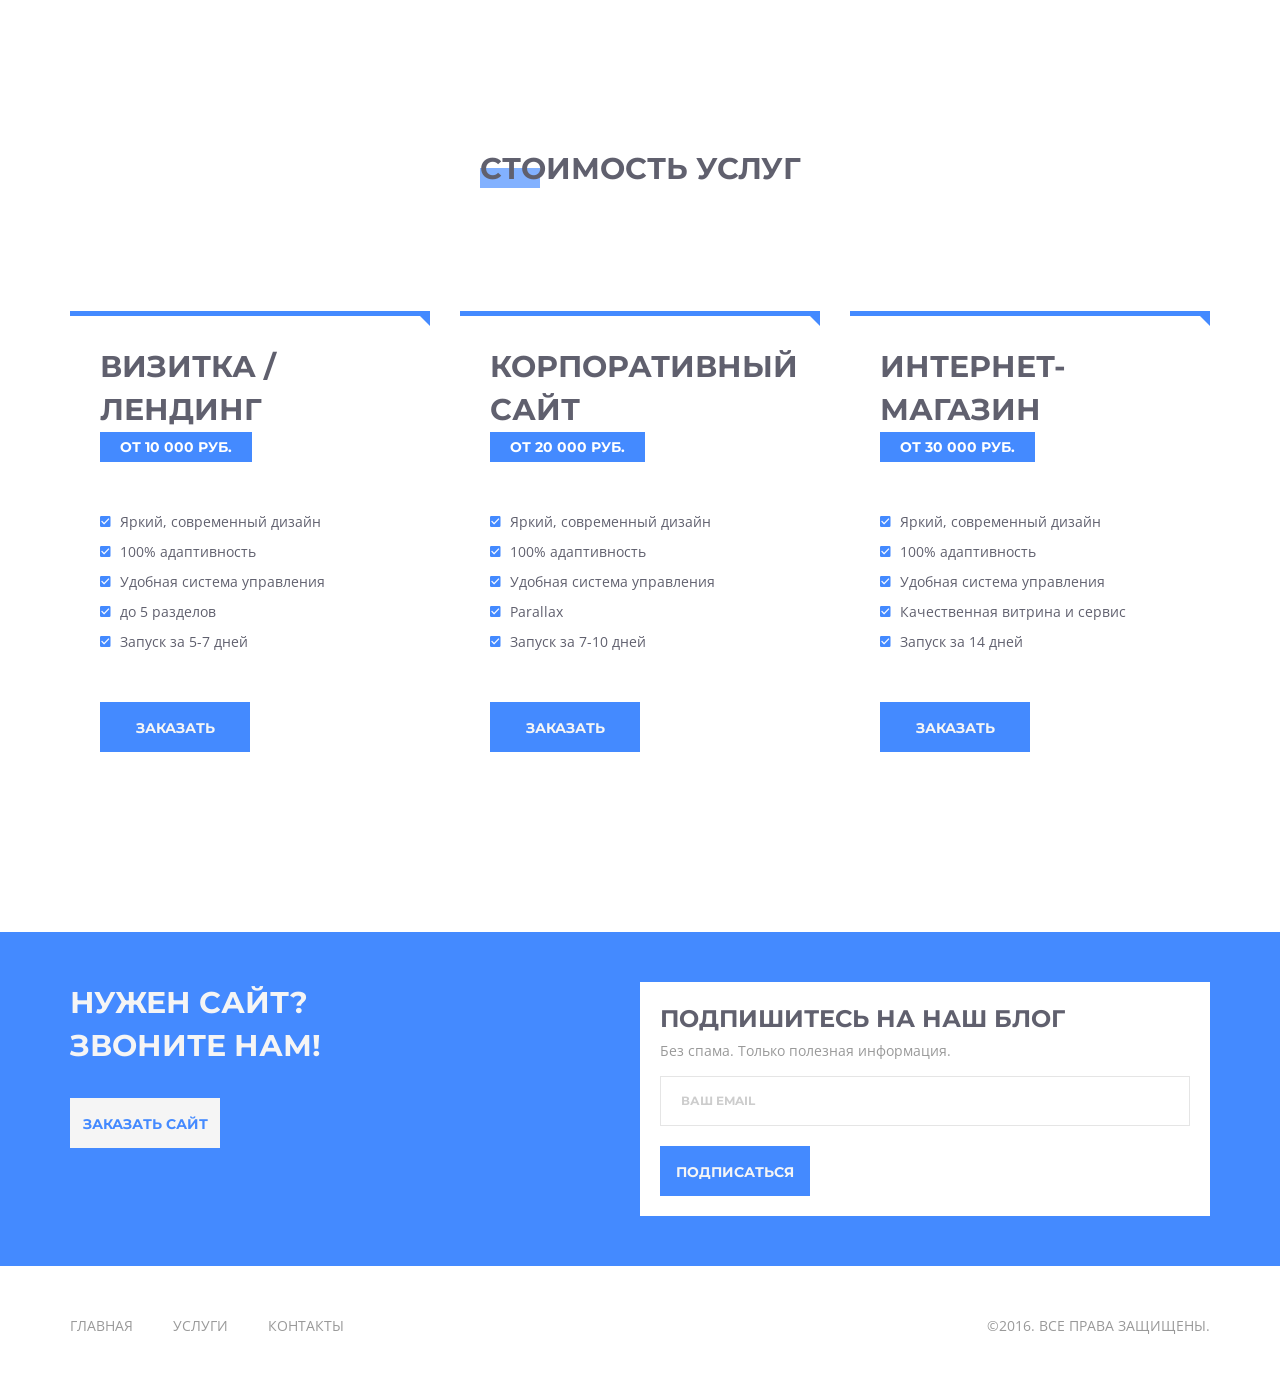
==== commit fcf37ca4: "5" ====
--- a/services.html
+++ b/services.html
@@ -78,15 +78,16 @@
 					<span>Что мы делаем</span>
 					<p>Мы не только создаем профессиональные сайты, но и предоставляем маркетинговые инструменты (CRM-система, IP-телефония, Callback, Call tracking, Online-чат, захват посетителей из vk.com и многое другое) для анализа рекламной кампании и привлечения клиентов.
 						<br>
-						Ведь сейчас уже мало иметь простой сайт из-за сильной конкуренции, необходимо грамотно выстроить каналы коммуникаций с клиентами для быстрой связи и продажи услуг.	</p>
+						Ведь сейчас уже мало иметь просто сайт. Необходимо грамотно выстроить каналы коммуникаций с клиентами для быстрой связи и продажи услуг.	</p>
 				</div>
 			</div>
 
 			<div class="row">
 				<div class="col-md-6 wow fadeInUp">
 					<p style="margin-bottom:30px">
-					    Ваш сайт будет легко приспосабливаться к любым размерам экрана устройства, на котором отображается. Все значимые элементы будут показаны, а второстепенные скрыты. Это делает взаимодействие с сайтом более удобным для пользователя, а также улучшает SEO, т.к. все пользователи попадают на одну и ту же версию сайта. 
-											
+                        Все наши сайты адаптивны на 100%.
+					    Ваш сайт будет легко приспосабливаться к любым размерам экрана устройства, на котором отображается. Все значимые элементы будут показаны, а второстепенные скрыты. Это делает взаимодействие с сайтом более удобным для пользователя, а также улучшает SEO, т.к. все пользователи попадают на одну и ту же версию сайта. <br>
+				        Этапы создания сайта:
 					</p>
 					<div class="col-md-6">
 						<div class="row">
@@ -179,12 +180,11 @@
 						<div class="plan_title montserrat-text uppercase">визитка / лендинг</div>
 						<div class="plan_price montserrat-text uppercase">от 10 000 руб.</div>
 						<ul class="list">
-							<li>5-7 дней</li>
+							<li>Яркий, современный дизайн</li>
 							<li>100% адаптивность</li>
+							<li>Удобная система управления</li>
 							<li>до 5 разделов</li>
-							<li>Nibh euismod tincidunt</li>
-							<li>Ut laoreet dolore</li>
-							<li>Magna aliquam erat volutpat</li>
+							<li>Запуск за 5-7 дней</li>
 						</ul>
 						<a href="contact.html" class="btn green"><span>Заказать</span></a>
 					</div>
@@ -195,12 +195,11 @@
 				<div class="plan_title montserrat-text uppercase">Корпоративный сайт</div>
 						<div class="plan_price montserrat-text uppercase">от 20 000 руб.</div>
 						<ul class="list">
-							<li>7-14 дней</li>
+							<li>Яркий, современный дизайн</li>
 							<li>100% адаптивность</li>
-							<li>Sed diam nonummy</li>
-							<li>Nibh euismod tincidunt</li>
-							<li>Ut laoreet dolore</li>
-							<li>Magna aliquam erat volutpat</li>
+							<li>Удобная система управления</li>
+							<li>Parallax</li>
+							<li>Запуск за 7-10 дней</li>
 						</ul>
 						<a href="contact.html" class="btn green"><span>Заказать</span></a>
 					</div>
@@ -211,12 +210,11 @@
 						<div class="plan_title montserrat-text uppercase">Интернет-магазин</div>
 						<div class="plan_price montserrat-text uppercase">от 30 000 руб.</div>
 						<ul class="list">
-							<li>14 дней</li>
+							<li>Яркий, современный дизайн</li>
 							<li>100% адаптивность</li>
-							<li>Сортировка товаров</li>
-							<li>SEO-оптимизация</li>
-							<li>Корзина</li>
-							<li>Ярлыки товаров</li>
+							<li>Удобная система управления</li>
+							<li>Качественная витрина и сервис</li>
+							<li>Запуск за 14 дней</li>
 						</ul>
 						<a href="contact.html" class="btn green"><span>Заказать</span></a>
 					</div>
